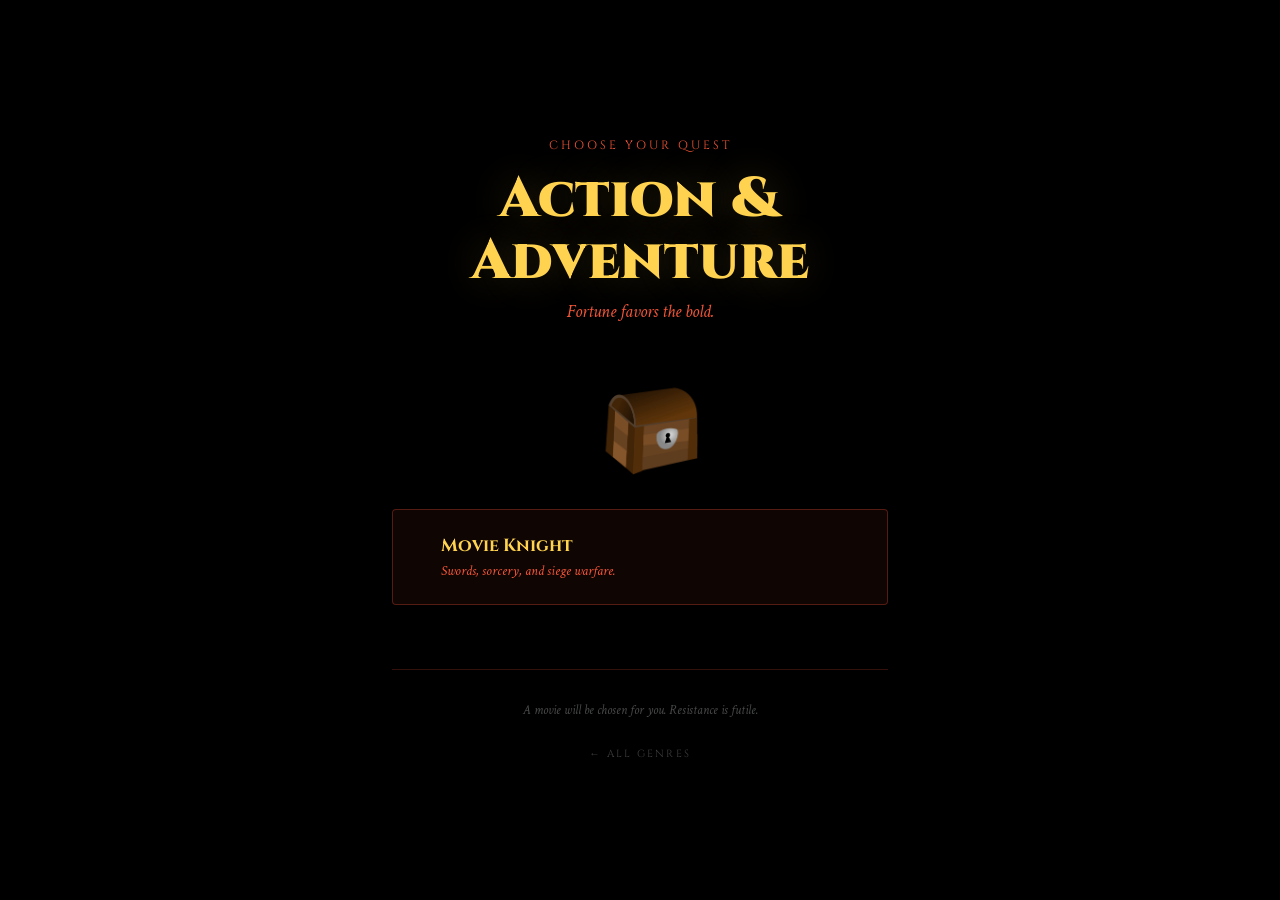
==== actionadventure.html @ 7991c56c "Replace Movie Knight menu with Action & Adventure genre hub Action & Adventure serves as a parent ca" ====
<!DOCTYPE html>
<html lang="en">
<head>
<meta charset="UTF-8">
<meta name="viewport" content="width=device-width, initial-scale=1.0">
<title>Action & Adventure</title>
<style>
  @import url('https://fonts.googleapis.com/css2?family=Cinzel:wght@400;700;900&family=Crimson+Text:ital,wght@0,400;0,600;1,400&display=swap');

  *, *::before, *::after { box-sizing: border-box; margin: 0; padding: 0; }

  :root {
    --aa-bg: #1a0a00;
    --aa-red: #c9362b;
    --aa-orange: #f45536;
    --aa-yellow: #ffd34f;
    --aa-cream: #f3f6f4;
    --aa-black: #000000;
  }

  body {
    font-family: 'Crimson Text', Georgia, serif;
    background: var(--aa-black);
    color: var(--aa-cream);
    min-height: 100vh;
    overflow-x: hidden;
  }

  .screen { display: none; min-height: 100vh; }
  .screen.active { display: flex; flex-direction: column; }

  /* SELECTION SCREEN */
  #screen-select {
    background: var(--aa-black);
    align-items: center; justify-content: center;
    text-align: center; position: relative;
  }
  .select-inner {
    max-width: 560px; width: 100%;
    display: flex; flex-direction: column; align-items: center;
    padding: 2rem; position: relative; z-index: 2;
  }
  .eyebrow {
    font-family: 'Cinzel', serif; font-size: 0.75rem;
    letter-spacing: 0.25em; color: var(--aa-orange);
    text-transform: uppercase; margin-bottom: 1rem;
  }
  .select-title {
    font-family: 'Cinzel', serif;
    font-size: clamp(2rem, 6vw, 3.5rem); font-weight: 900;
    color: var(--aa-yellow); line-height: 1.1; margin-bottom: 0.5rem;
    text-shadow: 0 0 40px rgba(255, 211, 79, 0.2);
  }
  .select-subtitle {
    font-size: 1.15rem; color: var(--aa-orange);
    font-style: italic; margin-bottom: 2rem;
  }
  .treasure-gif {
    width: 120px; height: auto; display: block;
    margin: 0 auto 2rem;
  }
  .theme-grid { display: grid; grid-template-columns: 1fr; gap: 1rem; width: 100%; margin-bottom: 2rem; }
  .theme-card {
    background: rgba(244, 85, 54, 0.06);
    border: 1px solid rgba(244, 85, 54, 0.3); border-radius: 4px;
    padding: 1.5rem 1.75rem; cursor: pointer; text-align: left;
    transition: background 0.2s, border-color 0.2s;
    display: flex; align-items: center; gap: 1.25rem;
    position: relative; overflow: hidden;
    text-decoration: none; color: inherit;
  }
  .theme-card::before {
    content: ''; position: absolute; left: 0; top: 0; bottom: 0;
    width: 3px; background: var(--aa-orange); opacity: 0; transition: opacity 0.2s;
  }
  .theme-card:hover { background: rgba(244, 85, 54, 0.14); border-color: rgba(255, 211, 79, 0.6); }
  .theme-card:hover::before { opacity: 1; }
  .theme-gif {
    width: auto; height: 100%; max-height: 80px;
    object-fit: contain; flex-shrink: 0;
    opacity: 0; transition: opacity 0.3s ease; align-self: stretch;
  }
  .theme-card:hover .theme-gif { opacity: 1; }
  .theme-name { font-family: 'Cinzel', serif; font-size: 1.1rem; font-weight: 700; color: var(--aa-yellow); margin-bottom: 0.2rem; }
  .theme-desc { font-size: 0.9rem; color: var(--aa-orange); font-style: italic; }
  .theme-arrow { margin-left: auto; color: var(--aa-yellow); font-size: 1.25rem; opacity: 0; transition: opacity 0.2s; flex-shrink: 0; }
  .theme-card:hover .theme-arrow { opacity: 1; }
  .divider { border: none; border-top: 1px solid rgba(244, 85, 54, 0.2); margin: 2rem 0; width: 100%; }
  .footer-note { font-size: 0.8rem; color: rgba(243, 246, 244, 0.3); font-style: italic; }
</style>
</head>
<body>

<audio id="audio-bg" src="music/freesound_community-chest-opening-87569.mp3"></audio>
<audio id="audio-knight-hover" src="music/freesound_community-gate-door-drawbridge-wooden-creaky-opens-closes-hinge-99788.mp3"></audio>

<div id="screen-select" class="screen active">
  <div class="select-inner">
    <p class="eyebrow">Choose your quest</p>
    <h1 class="select-title">Action & Adventure</h1>
    <p class="select-subtitle">Fortune favors the bold.</p>
    <img class="treasure-gif" src="assets/havingfunandsharing-treasure-chest-20630_512.gif" alt="">
    <div class="theme-grid">
      <a class="theme-card" href="knight.html" id="card-knight">
        <img src="assets/placidplace-castle-16573.gif" class="theme-gif" alt="">
        <div>
          <div class="theme-name">Movie Knight</div>
          <div class="theme-desc">Swords, sorcery, and siege warfare.</div>
        </div>
        <span class="theme-arrow">→</span>
      </a>
    </div>
    <hr class="divider">
    <p class="footer-note">A movie will be chosen for you. Resistance is futile.</p>
    <p style="margin-top:1.5rem;"><a href="index.html" style="font-family:'Cinzel',serif;font-size:0.65rem;letter-spacing:0.2em;text-transform:uppercase;color:rgba(243,246,244,0.25);text-decoration:none;" onmouseover="this.style.color='rgba(243,246,244,0.6)'" onmouseout="this.style.color='rgba(243,246,244,0.25)'">← All Genres</a></p>
  </div>
</div>

<script>
var bgAudio = document.getElementById("audio-bg");
bgAudio.volume = 0.4;
document.addEventListener("click", function() {
  if (bgAudio.paused) { bgAudio.play().catch(function() {}); }
}, { once: true });

function attachHoverSound(el, audio) {
  el.addEventListener("mouseenter", function() { audio.currentTime = 0; audio.play().catch(function() {}); });
  el.addEventListener("mouseleave", function() { audio.pause(); audio.currentTime = 0; });
}

var knightAudio = document.getElementById("audio-knight-hover");
knightAudio.volume = 0.5;
attachHoverSound(document.getElementById("card-knight"), knightAudio);
</script>
</body>
</html>
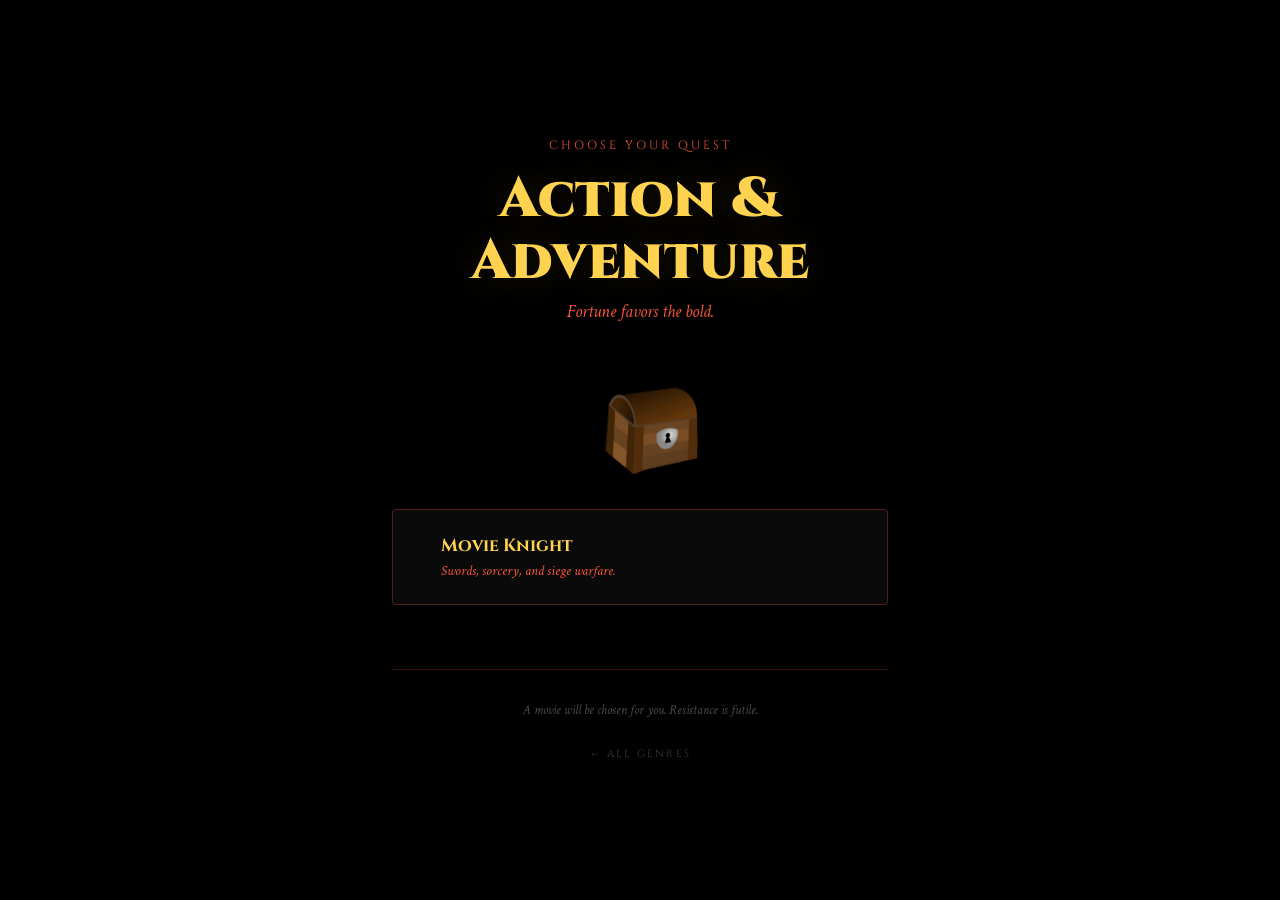
==== commit ca27e4b8: "Replace Movie Knight menu with Action & Adventure hub - Swap "Movie Knight" card on index.html for "" ====
--- a/actionadventure.html
+++ b/actionadventure.html
@@ -10,17 +10,17 @@
   *, *::before, *::after { box-sizing: border-box; margin: 0; padding: 0; }
 
   :root {
-    --aa-bg: #1a0a00;
+    --aa-bg: #000000;
     --aa-red: #c9362b;
     --aa-orange: #f45536;
-    --aa-yellow: #ffd34f;
+    --aa-gold: #ffd34f;
     --aa-cream: #f3f6f4;
-    --aa-black: #000000;
+    --aa-muted: #a09a96;
   }
 
   body {
     font-family: 'Crimson Text', Georgia, serif;
-    background: var(--aa-black);
+    background: var(--aa-bg);
     color: var(--aa-cream);
     min-height: 100vh;
     overflow-x: hidden;
@@ -31,7 +31,7 @@
 
   /* SELECTION SCREEN */
   #screen-select {
-    background: var(--aa-black);
+    background: var(--aa-bg);
     align-items: center; justify-content: center;
     text-align: center; position: relative;
   }
@@ -48,8 +48,8 @@
   .select-title {
     font-family: 'Cinzel', serif;
     font-size: clamp(2rem, 6vw, 3.5rem); font-weight: 900;
-    color: var(--aa-yellow); line-height: 1.1; margin-bottom: 0.5rem;
-    text-shadow: 0 0 40px rgba(255, 211, 79, 0.2);
+    color: var(--aa-gold); line-height: 1.1; margin-bottom: 0.5rem;
+    text-shadow: 0 0 40px rgba(255, 211, 79, 0.15);
   }
   .select-subtitle {
     font-size: 1.15rem; color: var(--aa-orange);
@@ -57,11 +57,11 @@
   }
   .treasure-gif {
     width: 120px; height: auto; display: block;
-    margin: 0 auto 2rem;
+    margin-bottom: 2rem;
   }
   .theme-grid { display: grid; grid-template-columns: 1fr; gap: 1rem; width: 100%; margin-bottom: 2rem; }
   .theme-card {
-    background: rgba(244, 85, 54, 0.06);
+    background: rgba(255,255,255,0.04);
     border: 1px solid rgba(244, 85, 54, 0.3); border-radius: 4px;
     padding: 1.5rem 1.75rem; cursor: pointer; text-align: left;
     transition: background 0.2s, border-color 0.2s;
@@ -73,7 +73,7 @@
     content: ''; position: absolute; left: 0; top: 0; bottom: 0;
     width: 3px; background: var(--aa-orange); opacity: 0; transition: opacity 0.2s;
   }
-  .theme-card:hover { background: rgba(244, 85, 54, 0.14); border-color: rgba(255, 211, 79, 0.6); }
+  .theme-card:hover { background: rgba(244, 85, 54, 0.1); border-color: rgba(244, 85, 54, 0.6); }
   .theme-card:hover::before { opacity: 1; }
   .theme-gif {
     width: auto; height: 100%; max-height: 80px;
@@ -81,25 +81,29 @@
     opacity: 0; transition: opacity 0.3s ease; align-self: stretch;
   }
   .theme-card:hover .theme-gif { opacity: 1; }
-  .theme-name { font-family: 'Cinzel', serif; font-size: 1.1rem; font-weight: 700; color: var(--aa-yellow); margin-bottom: 0.2rem; }
+  .theme-name { font-family: 'Cinzel', serif; font-size: 1.1rem; font-weight: 700; color: var(--aa-gold); margin-bottom: 0.2rem; }
   .theme-desc { font-size: 0.9rem; color: var(--aa-orange); font-style: italic; }
-  .theme-arrow { margin-left: auto; color: var(--aa-yellow); font-size: 1.25rem; opacity: 0; transition: opacity 0.2s; flex-shrink: 0; }
+  .theme-arrow { margin-left: auto; color: var(--aa-orange); font-size: 1.25rem; opacity: 0; transition: opacity 0.2s; flex-shrink: 0; }
   .theme-card:hover .theme-arrow { opacity: 1; }
   .divider { border: none; border-top: 1px solid rgba(244, 85, 54, 0.2); margin: 2rem 0; width: 100%; }
   .footer-note { font-size: 0.8rem; color: rgba(243, 246, 244, 0.3); font-style: italic; }
+
+  @keyframes fadeIn { from { opacity: 0; transform: translateY(8px); } to { opacity: 1; transform: translateY(0); } }
 </style>
 </head>
 <body>
 
-<audio id="audio-bg" src="music/freesound_community-chest-opening-87569.mp3"></audio>
+<audio id="audio-bg" src="music/tunetank-medieval-waltz-music-412748.mp3" loop></audio>
 <audio id="audio-knight-hover" src="music/freesound_community-gate-door-drawbridge-wooden-creaky-opens-closes-hinge-99788.mp3"></audio>
 
+<!-- SELECTION SCREEN -->
 <div id="screen-select" class="screen active">
   <div class="select-inner">
     <p class="eyebrow">Choose your quest</p>
     <h1 class="select-title">Action & Adventure</h1>
     <p class="select-subtitle">Fortune favors the bold.</p>
     <img class="treasure-gif" src="assets/havingfunandsharing-treasure-chest-20630_512.gif" alt="">
+
     <div class="theme-grid">
       <a class="theme-card" href="knight.html" id="card-knight">
         <img src="assets/placidplace-castle-16573.gif" class="theme-gif" alt="">
@@ -110,6 +114,7 @@
         <span class="theme-arrow">→</span>
       </a>
     </div>
+
     <hr class="divider">
     <p class="footer-note">A movie will be chosen for you. Resistance is futile.</p>
     <p style="margin-top:1.5rem;"><a href="index.html" style="font-family:'Cinzel',serif;font-size:0.65rem;letter-spacing:0.2em;text-transform:uppercase;color:rgba(243,246,244,0.25);text-decoration:none;" onmouseover="this.style.color='rgba(243,246,244,0.6)'" onmouseout="this.style.color='rgba(243,246,244,0.25)'">← All Genres</a></p>
@@ -118,19 +123,22 @@
 
 <script>
 var bgAudio = document.getElementById("audio-bg");
-bgAudio.volume = 0.4;
+bgAudio.volume = 0.15;
 document.addEventListener("click", function() {
   if (bgAudio.paused) { bgAudio.play().catch(function() {}); }
 }, { once: true });
 
-function attachHoverSound(el, audio) {
-  el.addEventListener("mouseenter", function() { audio.currentTime = 0; audio.play().catch(function() {}); });
-  el.addEventListener("mouseleave", function() { audio.pause(); audio.currentTime = 0; });
-}
-
 var knightAudio = document.getElementById("audio-knight-hover");
 knightAudio.volume = 0.5;
-attachHoverSound(document.getElementById("card-knight"), knightAudio);
+var knightCard = document.getElementById("card-knight");
+knightCard.addEventListener("mouseenter", function() {
+  knightAudio.currentTime = 0;
+  knightAudio.play().catch(function() {});
+});
+knightCard.addEventListener("mouseleave", function() {
+  knightAudio.pause();
+  knightAudio.currentTime = 0;
+});
 </script>
 </body>
 </html>
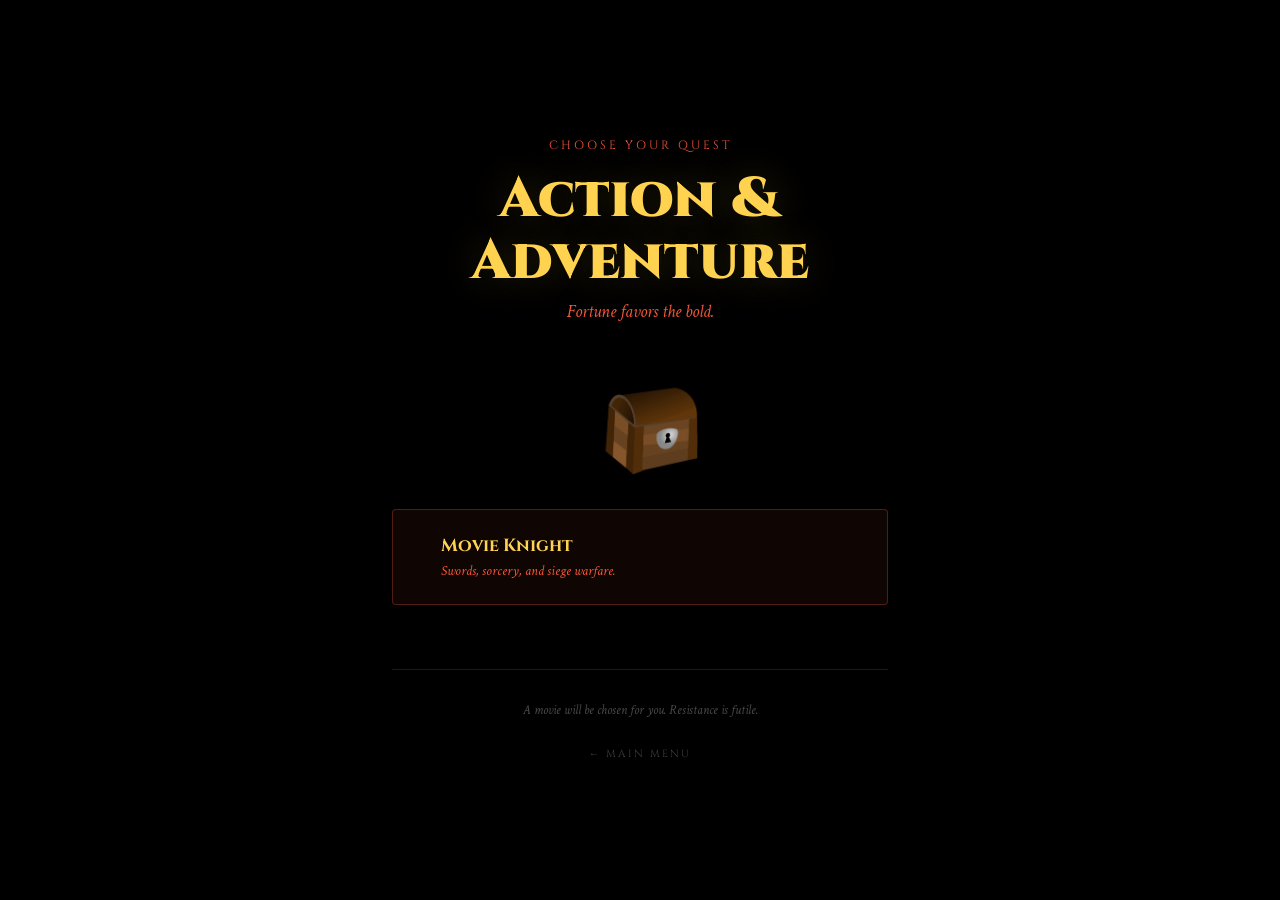
==== commit 72d1854f: "Add back-to-main-menu button on every page that skips the intro gif The main menu (index.html) plays" ====
--- a/actionadventure.html
+++ b/actionadventure.html
@@ -10,17 +10,17 @@
   *, *::before, *::after { box-sizing: border-box; margin: 0; padding: 0; }
 
   :root {
-    --aa-bg: #000000;
+    --aa-bg: #1a0a00;
     --aa-red: #c9362b;
     --aa-orange: #f45536;
-    --aa-gold: #ffd34f;
+    --aa-yellow: #ffd34f;
     --aa-cream: #f3f6f4;
-    --aa-muted: #a09a96;
+    --aa-black: #000000;
   }
 
   body {
     font-family: 'Crimson Text', Georgia, serif;
-    background: var(--aa-bg);
+    background: var(--aa-black);
     color: var(--aa-cream);
     min-height: 100vh;
     overflow-x: hidden;
@@ -31,7 +31,7 @@
 
   /* SELECTION SCREEN */
   #screen-select {
-    background: var(--aa-bg);
+    background: var(--aa-black);
     align-items: center; justify-content: center;
     text-align: center; position: relative;
   }
@@ -48,8 +48,8 @@
   .select-title {
     font-family: 'Cinzel', serif;
     font-size: clamp(2rem, 6vw, 3.5rem); font-weight: 900;
-    color: var(--aa-gold); line-height: 1.1; margin-bottom: 0.5rem;
-    text-shadow: 0 0 40px rgba(255, 211, 79, 0.15);
+    color: var(--aa-yellow); line-height: 1.1; margin-bottom: 0.5rem;
+    text-shadow: 0 0 40px rgba(255, 211, 79, 0.2);
   }
   .select-subtitle {
     font-size: 1.15rem; color: var(--aa-orange);
@@ -57,11 +57,11 @@
   }
   .treasure-gif {
     width: 120px; height: auto; display: block;
-    margin-bottom: 2rem;
+    margin: 0 auto 2rem;
   }
   .theme-grid { display: grid; grid-template-columns: 1fr; gap: 1rem; width: 100%; margin-bottom: 2rem; }
   .theme-card {
-    background: rgba(255,255,255,0.04);
+    background: rgba(244, 85, 54, 0.06);
     border: 1px solid rgba(244, 85, 54, 0.3); border-radius: 4px;
     padding: 1.5rem 1.75rem; cursor: pointer; text-align: left;
     transition: background 0.2s, border-color 0.2s;
@@ -73,7 +73,7 @@
     content: ''; position: absolute; left: 0; top: 0; bottom: 0;
     width: 3px; background: var(--aa-orange); opacity: 0; transition: opacity 0.2s;
   }
-  .theme-card:hover { background: rgba(244, 85, 54, 0.1); border-color: rgba(244, 85, 54, 0.6); }
+  .theme-card:hover { background: rgba(244, 85, 54, 0.14); border-color: rgba(255, 211, 79, 0.6); }
   .theme-card:hover::before { opacity: 1; }
   .theme-gif {
     width: auto; height: 100%; max-height: 80px;
@@ -81,29 +81,25 @@
     opacity: 0; transition: opacity 0.3s ease; align-self: stretch;
   }
   .theme-card:hover .theme-gif { opacity: 1; }
-  .theme-name { font-family: 'Cinzel', serif; font-size: 1.1rem; font-weight: 700; color: var(--aa-gold); margin-bottom: 0.2rem; }
+  .theme-name { font-family: 'Cinzel', serif; font-size: 1.1rem; font-weight: 700; color: var(--aa-yellow); margin-bottom: 0.2rem; }
   .theme-desc { font-size: 0.9rem; color: var(--aa-orange); font-style: italic; }
-  .theme-arrow { margin-left: auto; color: var(--aa-orange); font-size: 1.25rem; opacity: 0; transition: opacity 0.2s; flex-shrink: 0; }
+  .theme-arrow { margin-left: auto; color: var(--aa-yellow); font-size: 1.25rem; opacity: 0; transition: opacity 0.2s; flex-shrink: 0; }
   .theme-card:hover .theme-arrow { opacity: 1; }
   .divider { border: none; border-top: 1px solid rgba(244, 85, 54, 0.2); margin: 2rem 0; width: 100%; }
   .footer-note { font-size: 0.8rem; color: rgba(243, 246, 244, 0.3); font-style: italic; }
-
-  @keyframes fadeIn { from { opacity: 0; transform: translateY(8px); } to { opacity: 1; transform: translateY(0); } }
 </style>
 </head>
 <body>
 
-<audio id="audio-bg" src="music/tunetank-medieval-waltz-music-412748.mp3" loop></audio>
+<audio id="audio-bg" src="music/freesound_community-chest-opening-87569.mp3"></audio>
 <audio id="audio-knight-hover" src="music/freesound_community-gate-door-drawbridge-wooden-creaky-opens-closes-hinge-99788.mp3"></audio>
 
-<!-- SELECTION SCREEN -->
 <div id="screen-select" class="screen active">
   <div class="select-inner">
     <p class="eyebrow">Choose your quest</p>
     <h1 class="select-title">Action & Adventure</h1>
     <p class="select-subtitle">Fortune favors the bold.</p>
     <img class="treasure-gif" src="assets/havingfunandsharing-treasure-chest-20630_512.gif" alt="">
-
     <div class="theme-grid">
       <a class="theme-card" href="knight.html" id="card-knight">
         <img src="assets/placidplace-castle-16573.gif" class="theme-gif" alt="">
@@ -114,31 +110,27 @@
         <span class="theme-arrow">→</span>
       </a>
     </div>
-
     <hr class="divider">
     <p class="footer-note">A movie will be chosen for you. Resistance is futile.</p>
-    <p style="margin-top:1.5rem;"><a href="index.html" style="font-family:'Cinzel',serif;font-size:0.65rem;letter-spacing:0.2em;text-transform:uppercase;color:rgba(243,246,244,0.25);text-decoration:none;" onmouseover="this.style.color='rgba(243,246,244,0.6)'" onmouseout="this.style.color='rgba(243,246,244,0.25)'">← All Genres</a></p>
+    <p style="margin-top:1.5rem;"><a href="index.html?menu" style="font-family:'Cinzel',serif;font-size:0.65rem;letter-spacing:0.2em;text-transform:uppercase;color:rgba(243,246,244,0.25);text-decoration:none;" onmouseover="this.style.color='rgba(243,246,244,0.6)'" onmouseout="this.style.color='rgba(243,246,244,0.25)'">← Main Menu</a></p>
   </div>
 </div>
 
 <script>
 var bgAudio = document.getElementById("audio-bg");
-bgAudio.volume = 0.15;
+bgAudio.volume = 0.4;
 document.addEventListener("click", function() {
   if (bgAudio.paused) { bgAudio.play().catch(function() {}); }
 }, { once: true });
 
+function attachHoverSound(el, audio) {
+  el.addEventListener("mouseenter", function() { audio.currentTime = 0; audio.play().catch(function() {}); });
+  el.addEventListener("mouseleave", function() { audio.pause(); audio.currentTime = 0; });
+}
+
 var knightAudio = document.getElementById("audio-knight-hover");
 knightAudio.volume = 0.5;
-var knightCard = document.getElementById("card-knight");
-knightCard.addEventListener("mouseenter", function() {
-  knightAudio.currentTime = 0;
-  knightAudio.play().catch(function() {});
-});
-knightCard.addEventListener("mouseleave", function() {
-  knightAudio.pause();
-  knightAudio.currentTime = 0;
-});
+attachHoverSound(document.getElementById("card-knight"), knightAudio);
 </script>
 </body>
 </html>
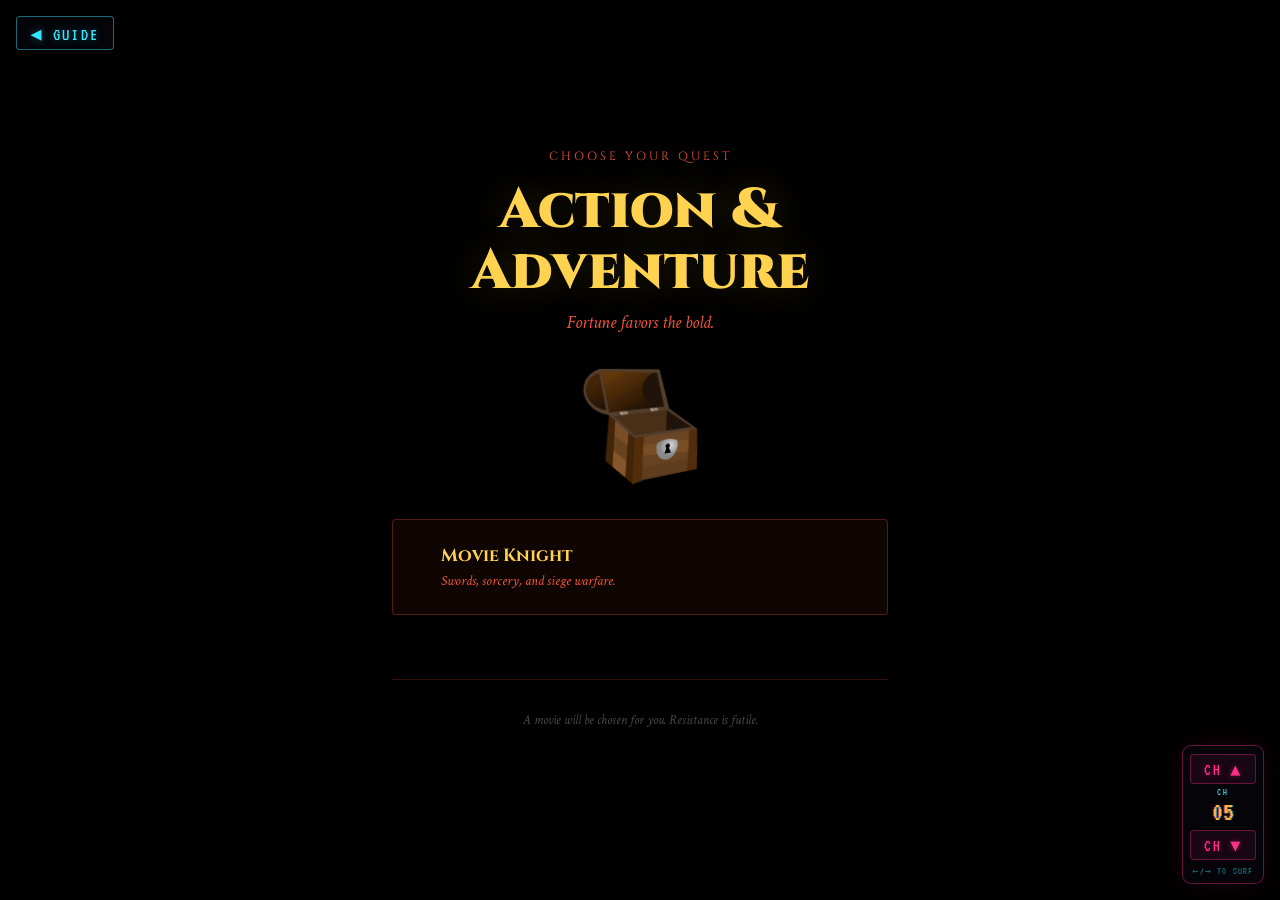
==== commit 0d9676ea: "Add TV broadcast layer: surf the whole site like one television Integrate every channel page into th" ====
--- a/actionadventure.html
+++ b/actionadventure.html
@@ -88,6 +88,8 @@
   .divider { border: none; border-top: 1px solid rgba(244, 85, 54, 0.2); margin: 2rem 0; width: 100%; }
   .footer-note { font-size: 0.8rem; color: rgba(243, 246, 244, 0.3); font-style: italic; }
 </style>
+<link rel="stylesheet" href="tv-skin.css">
+<script src="tv-skin.js"></script>
 </head>
 <body>
 
--- a/tv-skin.css
+++ b/tv-skin.css
@@ -0,0 +1,99 @@
+/* =====================================================
+   TV BROADCAST LAYER — shared chrome for every channel
+   page so the whole site feels like one television you
+   are surfing. Pairs with tv-skin.js.
+   ===================================================== */
+@import url('https://fonts.googleapis.com/css2?family=VT323&display=swap');
+
+:root {
+  --tv-magenta: #ff2e88;
+  --tv-cyan: #35e6ff;
+  --tv-amber: #ffb43c;
+  --tv-red: #ff2d4f;
+}
+
+/* Unify navigation: hide each page's own "back to menu" link (even ones
+   rendered later by the page's own JS) — the GUIDE button replaces them. */
+a[href^="index.html?menu"]:not(.tv-guide-btn) { display: none !important; }
+
+/* ---- "tuning in" overlay (static burst + channel bug) ---- */
+#tv-tuning {
+  position: fixed; inset: 0; z-index: 99999;
+  display: flex; align-items: center; justify-content: center;
+  background: #000; pointer-events: none;
+  opacity: 0; visibility: hidden;
+  transition: opacity 0.45s ease, visibility 0s linear 0.45s;
+}
+#tv-tuning.show {
+  opacity: 1; visibility: visible;
+  transition: opacity 0.1s ease;
+}
+.tv-tuning-static {
+  position: absolute; inset: 0; opacity: 0.85;
+  background: url('assets/psddude-noise-18561_512.gif') center / cover;
+}
+.tv-tuning-bug {
+  position: relative; z-index: 2;
+  display: flex; align-items: baseline; gap: 0.55rem;
+  font-family: 'VT323', monospace; text-transform: uppercase;
+  letter-spacing: 0.08em; padding: 0.5rem 1.2rem;
+  background: rgba(0, 0, 0, 0.55);
+  border: 1px solid rgba(53, 230, 255, 0.5);
+  color: var(--tv-amber);
+  text-shadow: -1.5px 0 rgba(255, 46, 136, 0.7), 1.5px 0 rgba(53, 230, 255, 0.7);
+}
+.tv-bug-ch   { font-size: 1rem; color: var(--tv-cyan); text-shadow: none; align-self: center; }
+.tv-bug-num  { font-size: 2.6rem; line-height: 1; }
+.tv-bug-name { font-size: 1.5rem; color: var(--tv-cyan); text-shadow: none; align-self: center; }
+#tv-tuning.is-horror .tv-bug-num { color: var(--tv-red); }
+
+/* ---- "GUIDE" return button (top-left) ---- */
+.tv-guide-btn {
+  position: fixed; top: 1rem; left: 1rem; z-index: 9000;
+  font-family: 'VT323', monospace; font-size: 1.15rem; letter-spacing: 0.12em;
+  text-transform: uppercase; text-decoration: none;
+  color: var(--tv-cyan); background: rgba(5, 6, 12, 0.8);
+  border: 1px solid rgba(53, 230, 255, 0.45);
+  padding: 0.35rem 0.85rem; border-radius: 4px;
+  text-shadow: 0 0 8px rgba(53, 230, 255, 0.4);
+  transition: background 0.2s, color 0.2s, border-color 0.2s;
+}
+.tv-guide-btn:hover { background: rgba(53, 230, 255, 0.14); color: #fff; border-color: var(--tv-cyan); }
+
+/* ---- channel-surf remote (bottom-right) ---- */
+.tv-remote {
+  position: fixed; bottom: 1rem; right: 1rem; z-index: 9000;
+  display: flex; flex-direction: column; align-items: stretch; gap: 0.3rem;
+  padding: 0.45rem; border-radius: 9px;
+  background: rgba(5, 6, 12, 0.82);
+  border: 1px solid rgba(255, 46, 136, 0.4);
+  box-shadow: 0 0 18px rgba(0, 0, 0, 0.6), 0 0 24px rgba(255, 46, 136, 0.12);
+}
+.tv-ch-btn {
+  font-family: 'VT323', monospace; font-size: 1.05rem; letter-spacing: 0.1em;
+  text-transform: uppercase; cursor: pointer;
+  color: var(--tv-magenta); background: rgba(255, 46, 136, 0.08);
+  border: 1px solid rgba(255, 46, 136, 0.35); border-radius: 4px;
+  padding: 0.25rem 0.8rem; text-shadow: 0 0 6px rgba(255, 46, 136, 0.4);
+  transition: background 0.15s;
+}
+.tv-ch-btn:hover { background: rgba(255, 46, 136, 0.22); }
+.tv-ch-readout {
+  text-align: center; font-family: 'VT323', monospace; line-height: 1;
+  color: var(--tv-amber);
+  text-shadow: -1px 0 rgba(255, 46, 136, 0.6), 1px 0 rgba(53, 230, 255, 0.6);
+}
+.tv-ch-readout-label { display: block; font-size: 0.6rem; letter-spacing: 0.25em; color: var(--tv-cyan); text-shadow: none; }
+.tv-ch-readout-num   { font-size: 1.7rem; }
+.tv-remote.is-horror .tv-ch-readout-num { color: var(--tv-red); }
+.tv-remote-hint {
+  text-align: center; font-family: 'VT323', monospace; font-size: 0.62rem;
+  letter-spacing: 0.12em; color: rgba(53, 230, 255, 0.5); text-transform: uppercase;
+}
+
+@media (max-width: 520px) {
+  .tv-bug-num { font-size: 1.9rem; }
+  .tv-bug-name { font-size: 1.15rem; }
+  .tv-guide-btn { font-size: 1rem; }
+  .tv-remote-hint { display: none; }
+}
